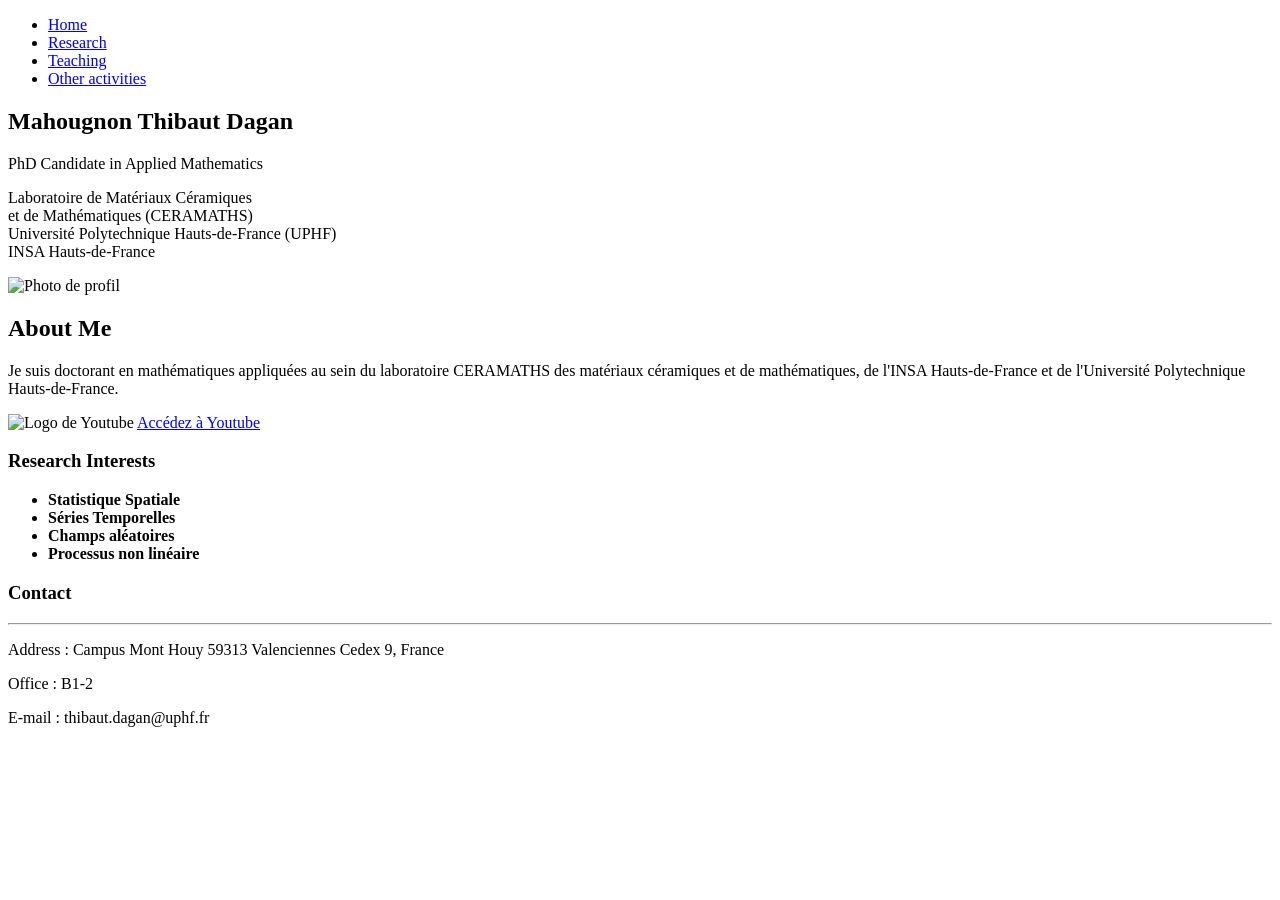
==== index.html @ aa47a345 "Add files via upload" ====
<!DOCTYPE html>
<html lang="fr">
<head>
    <meta charset="utf-8">
    <title>Accueil - Thibaut Dagan</title>
    <link rel="stylesheet" href="style.css">
</head>
<body>

    <!-- Barre de navigation -->
    <nav>
        <ul class="menu">
            <li><a href="index.html" class="nav-item active">Home</a></li>
            <li><a href="research.html" class="nav-item">Research</a></li>
            <li><a href="teaching.html" class="nav-item">Teaching</a></li>
            <li><a href="other.html" class="nav-item">Other activities</a></li>
        </ul>
    </nav>

    <!-- Présentation -->
    <section id="home">
        <div class="presentation">
            <div class="infos">
                <h1>Mahougnon Thibaut Dagan</h1>
                <p>
                    PhD Candidate in Applied Mathematics
                </p>

                <p>
                    Laboratoire de Matériaux Céramiques<br>
                    et de Mathématiques (CERAMATHS)<br>
                    Université Polytechnique Hauts-de-France (UPHF)<br>
                    INSA Hauts-de-France<br>
                </p>
            </div>
            <div class="photo">
                <img src="photo_profile.png" alt="Photo de profil">
            </div>
        </div>
    </section>

    <!-- About -->
    <section id="about">
        <h2>About Me</h2>
        <p>
            Je suis doctorant en mathématiques appliquées au sein du laboratoire CERAMATHS des matériaux céramiques et de mathématiques, de l'INSA Hauts-de-France et de l'Université Polytechnique Hauts-de-France.
        </p>
        <p>  
            <img class = "youtube" src="icones/youtube.png" alt="Logo de Youtube">
            <a href="https://www.youtube.com/watch?v=GDFDKmFZhto&t=2s">Accédez à Youtube</a> 
        </p> 
        <h3>Research Interests</h3>
        <ul>
            <li><strong>Statistique Spatiale</strong></li>
            <li><strong>Séries Temporelles</strong></li>
            <li><strong>Champs aléatoires</strong></li>
            <li><strong>Processus non linéaire</strong></li>
        </ul>
    </section>

    <h3>Contact</h3>
    <hr />
        <p>Address : Campus Mont Houy 59313 Valenciennes Cedex 9, France</p>
        <p>Office : B1-2</p>
        <p class="mail">E-mail : thibaut.dagan@uphf.fr </p>
</body>
</html>
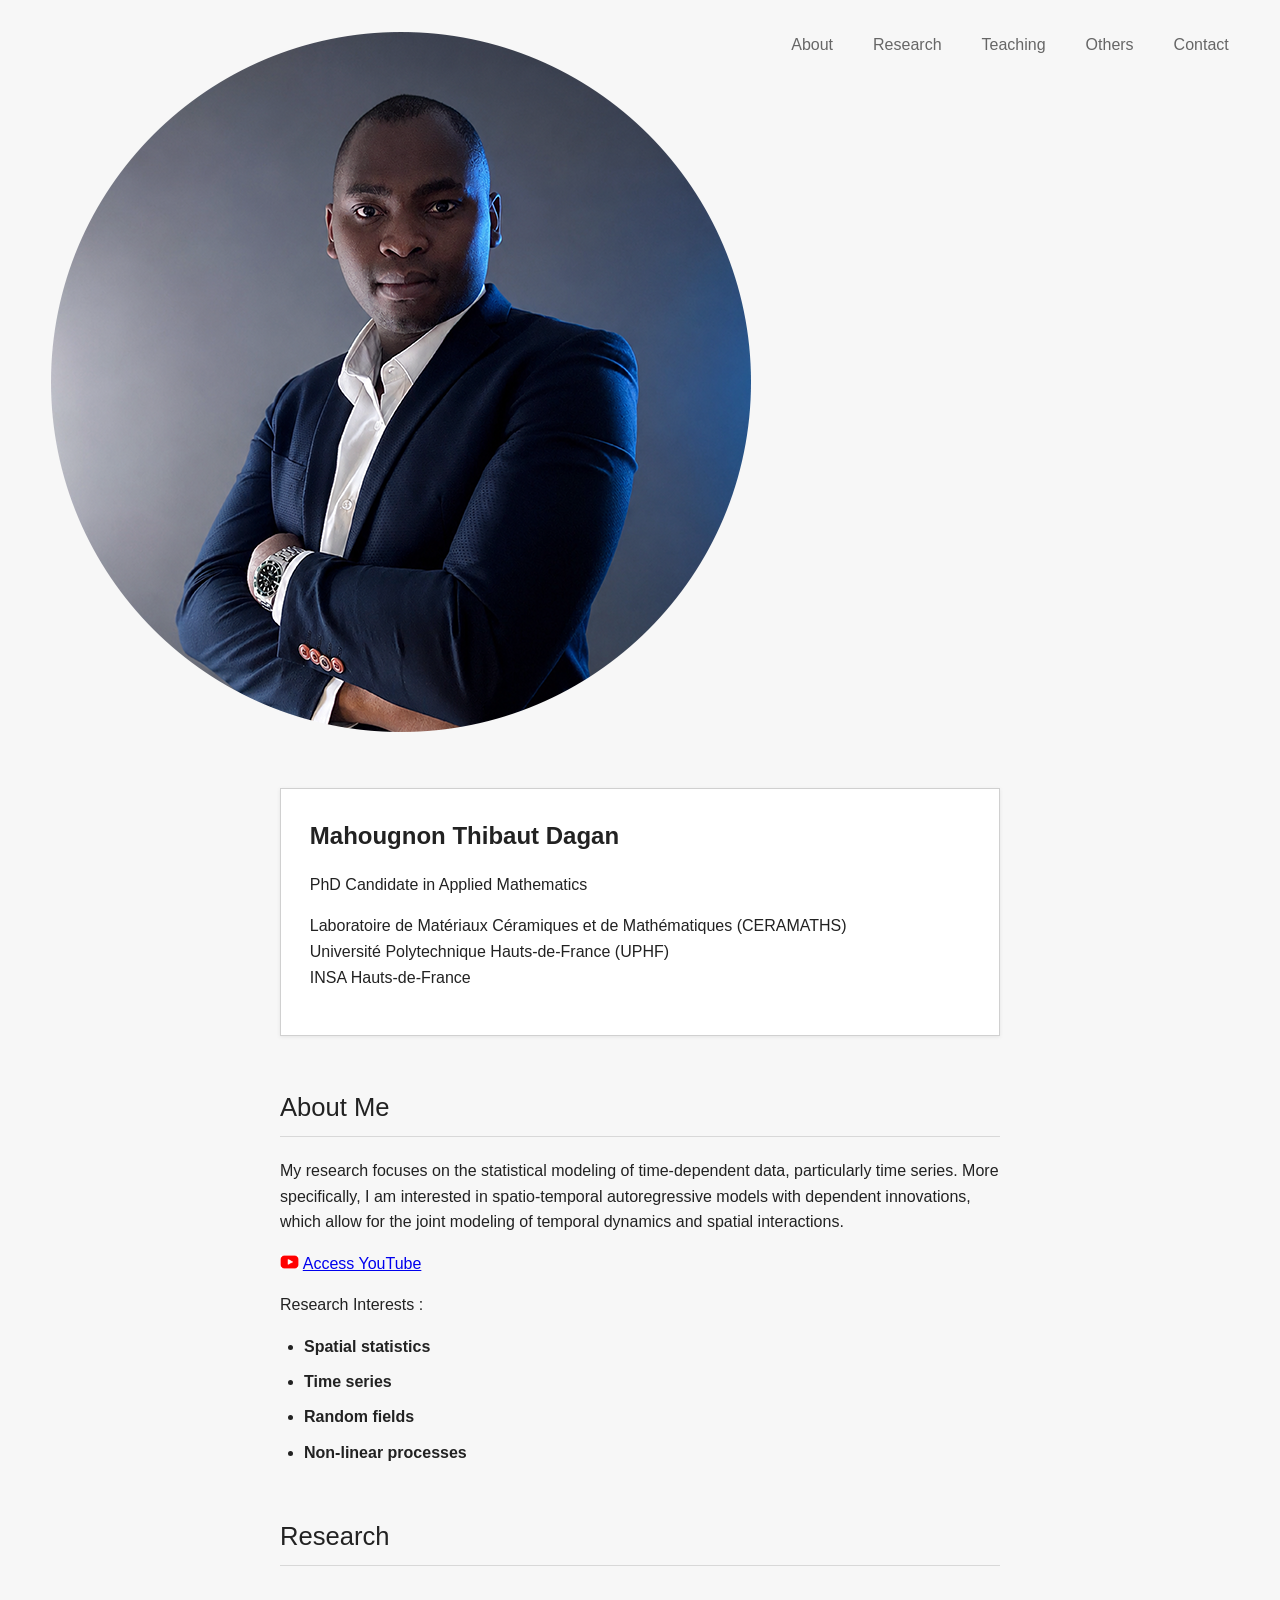
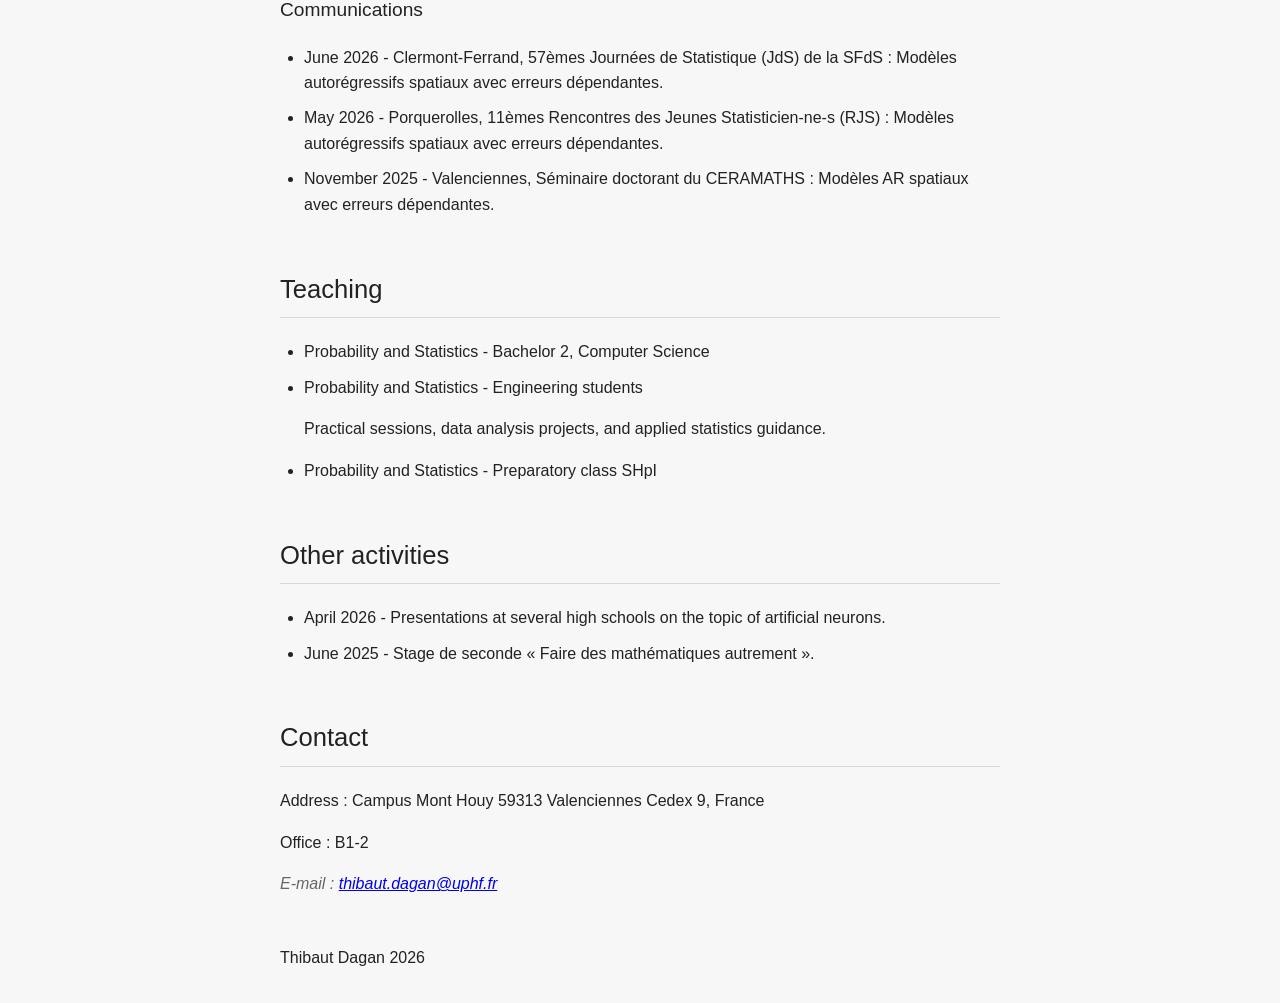
==== commit a1a33d7f: "Add files via upload" ====
--- a/index.html
+++ b/index.html
@@ -1,67 +1,109 @@
-<!DOCTYPE html>
-<html lang="fr">
-<head>
-    <meta charset="utf-8">
-    <title>Accueil - Thibaut Dagan</title>
-    <link rel="stylesheet" href="style.css">
-</head>
-<body>
-
-    <!-- Barre de navigation -->
-    <nav>
-        <ul class="menu">
-            <li><a href="index.html" class="nav-item active">Home</a></li>
-            <li><a href="research.html" class="nav-item">Research</a></li>
-            <li><a href="teaching.html" class="nav-item">Teaching</a></li>
-            <li><a href="other.html" class="nav-item">Other activities</a></li>
-        </ul>
-    </nav>
-
-    <!-- Présentation -->
-    <section id="home">
-        <div class="presentation">
-            <div class="infos">
-                <h1>Mahougnon Thibaut Dagan</h1>
-                <p>
-                    PhD Candidate in Applied Mathematics
-                </p>
-
-                <p>
-                    Laboratoire de Matériaux Céramiques<br>
-                    et de Mathématiques (CERAMATHS)<br>
-                    Université Polytechnique Hauts-de-France (UPHF)<br>
-                    INSA Hauts-de-France<br>
-                </p>
-            </div>
-            <div class="photo">
-                <img src="photo_profile.png" alt="Photo de profil">
-            </div>
-        </div>
-    </section>
-
-    <!-- About -->
-    <section id="about">
-        <h2>About Me</h2>
-        <p>
-            Je suis doctorant en mathématiques appliquées au sein du laboratoire CERAMATHS des matériaux céramiques et de mathématiques, de l'INSA Hauts-de-France et de l'Université Polytechnique Hauts-de-France.
-        </p>
-        <p>  
-            <img class = "youtube" src="icones/youtube.png" alt="Logo de Youtube">
-            <a href="https://www.youtube.com/watch?v=GDFDKmFZhto&t=2s">Accédez à Youtube</a> 
-        </p> 
-        <h3>Research Interests</h3>
-        <ul>
-            <li><strong>Statistique Spatiale</strong></li>
-            <li><strong>Séries Temporelles</strong></li>
-            <li><strong>Champs aléatoires</strong></li>
-            <li><strong>Processus non linéaire</strong></li>
-        </ul>
-    </section>
-
-    <h3>Contact</h3>
-    <hr />
-        <p>Address : Campus Mont Houy 59313 Valenciennes Cedex 9, France</p>
-        <p>Office : B1-2</p>
-        <p class="mail">E-mail : thibaut.dagan@uphf.fr </p>
-</body>
-</html>+<!DOCTYPE html>
+<html lang="fr">
+<head>
+    <meta charset="utf-8">
+    <meta name="viewport" content="width=device-width, initial-scale=1">
+    <meta name="description" content="Page personnelle de Mahougnon Thibaut Dagan, doctorant en mathématiques appliquées.">
+    <title>Accueil - Thibaut Dagan</title>
+    <link rel="stylesheet" href="style.css">
+</head>
+<body>
+
+    <!-- Navigation : chaque lien pointe vers une section de cette page -->
+    <nav aria-label="Navigation principale">
+        <ul class="menu">
+            <li class="nav-profile">
+                <a href="#home" aria-label="Retour à l'accueil">
+                    <img src="photo_profile.png" alt="Photo de profil de Thibaut Dagan">
+                </a>
+            </li>
+            <li><a href="#about" class="nav-item">About</a></li>
+            <li><a href="#research" class="nav-item">Research</a></li>
+            <li><a href="#teaching" class="nav-item">Teaching</a></li>
+            <li><a href="#other" class="nav-item">Others</a></li>
+            <li><a href="#contact" class="nav-item">Contact</a></li>
+        </ul>
+    </nav>
+
+    <main>
+        <!-- Présentation -->
+        <section id="home" aria-labelledby="page-title">
+            <div class="presentation">
+                <div class="infos">
+                    <h1 id="page-title">Mahougnon Thibaut Dagan</h1>
+                    <p>PhD Candidate in Applied Mathematics</p>
+                    <p>
+                        Laboratoire de Matériaux Céramiques et de Mathématiques (CERAMATHS)<br>
+                        Université Polytechnique Hauts-de-France (UPHF)<br>
+                        INSA Hauts-de-France
+                    </p>
+                </div>
+            </div>
+        </section>
+
+        <!-- À propos -->
+        <section id="about" aria-labelledby="about-title">
+            <h2 id="about-title">About Me</h2>
+            <p>
+                My research focuses on the statistical modeling of time-dependent data, particularly time series. More specifically, I am interested in spatio-temporal autoregressive models with dependent innovations, which allow for the joint modeling of temporal dynamics and spatial interactions.
+            </p>
+            <p>
+                <img class="youtube" src="icones/youtube.png" alt="">
+                <a href="https://www.youtube.com/watch?v=GDFDKmFZhto&amp;t=2s"
+                   target="_blank" rel="noopener noreferrer">Access YouTube</a>
+            </p>
+            <p>Research Interests : </p>
+            <ul>
+                <li><strong>Spatial statistics</strong></li>
+                <li><strong>Time series</strong></li>
+                <li><strong>Random fields</strong></li>
+                <li><strong>Non-linear processes</strong></li>
+            </ul>
+        </section>
+
+        <!-- Recherche -->
+        <section id="research" aria-labelledby="research-title">
+            <h2 id="research-title">Research</h2>
+            <h3>Communications</h3>
+            <ul>
+                <li>June 2026 - Clermont-Ferrand, 57èmes Journées de Statistique (JdS) de la SFdS : Modèles autorégressifs spatiaux avec erreurs dépendantes.</li>
+                <li>May 2026 - Porquerolles, 11èmes Rencontres des Jeunes Statisticien-ne-s (RJS) : Modèles autorégressifs spatiaux avec erreurs dépendantes.</li>
+                <li>November 2025 - Valenciennes, Séminaire doctorant du CERAMATHS : Modèles AR spatiaux avec erreurs dépendantes.</li>
+            </ul>
+        </section>
+
+        <!-- Enseignement -->
+        <section id="teaching" aria-labelledby="teaching-title">
+            <h2 id="teaching-title">Teaching</h2>
+            <ul>
+                <li>Probability and Statistics - Bachelor 2, Computer Science</li>
+                <li>Probability and Statistics - Engineering students</li>
+                    <p>Practical sessions, data analysis projects, and applied statistics guidance.</p>
+                <li>Probability and Statistics - Preparatory class SHpI</li>
+            </ul>
+        </section>
+
+        <!-- Autres activités -->
+        <section id="other" aria-labelledby="other-title">
+            <h2 id="other-title">Other activities</h2>
+            <ul>
+                <li>April 2026 - Presentations at several high schools on the topic of artificial neurons.</li>
+                <li>June 2025 - Stage de seconde « Faire des mathématiques autrement ».</li>
+            </ul>
+        </section>
+
+        <!-- Coordonnées -->
+        <section id="contact" aria-labelledby="contact-title">
+            <h2 id="contact-title">Contact</h2>
+            <p><span class="contact-label">Address :</span> Campus Mont Houy 59313 Valenciennes Cedex 9, France</p>
+            <p><span class="contact-label">Office :</span> B1-2</p>
+            <p class="mail"><span class="contact-label">E-mail :</span> <a href="mailto:thibaut.dagan@uphf.fr">thibaut.dagan@uphf.fr</a></p>
+        </section>
+    </main>
+
+    <footer class="site-footer">
+        Thibaut Dagan 2026
+    </footer>
+
+</body>
+</html>
--- a/style.css
+++ b/style.css
@@ -0,0 +1,211 @@
+/* ========================= */
+/* Style général             */
+/* ========================= */
+
+html{
+    scroll-behavior:smooth;
+}
+
+body{
+
+    font-family:Arial, Helvetica, sans-serif;
+
+    font-size:1em;
+
+    color:#222;
+
+    background:#f7f7f7;
+
+    width:45em;
+
+    margin:2em auto;
+
+    line-height:1.6;
+
+}
+
+/* ========================= */
+/* Barre de navigation       */
+/* ========================= */
+
+nav{
+
+    text-align:center;
+
+    margin-bottom:3em;
+
+}
+
+.menu{
+
+    list-style:none;
+
+    display:flex;
+
+    justify-content:center;
+
+    gap:2.5em;
+
+    margin:0;
+
+    padding:0;
+
+}
+
+.menu li{
+
+    margin:0;
+
+}
+
+.nav-item{
+
+    text-decoration:none;
+
+    color:#666;
+
+    font-size:1em;
+
+    transition:color 0.2s;
+
+}
+
+.nav-item:hover{
+
+    color:#000;
+
+}
+
+.nav-item.active{
+
+    color:#000;
+
+    font-weight:bold;
+
+}
+
+/* ========================= */
+/* Carte de présentation     */
+/* ========================= */
+
+.presentation{
+
+    display:flex;
+
+    justify-content:space-between;
+
+    align-items:flex-start;
+
+    background:white;
+
+    border:0.06em solid #d0d0d0;
+
+    padding:1.8em;
+
+    margin-bottom:1em;
+
+    box-shadow:0 0.08em 0.25em rgba(0,0,0,0.08);
+
+}
+
+.infos{
+
+    width:40em;
+
+}
+
+.photo img{
+
+    width:12.5em;
+
+    height:auto;
+
+}
+
+.mail{
+
+    color:#666;
+
+    font-style:italic;
+
+}
+
+.youtube{
+    width:1.2em
+}
+
+/* ========================= */
+/* Titres                    */
+/* ========================= */
+
+h1{
+
+    margin-top:0;
+
+    margin-bottom:0.5em;
+
+    font-size:1.5em;
+
+    font-weight:600;
+
+}
+
+h2{
+
+    margin-top:2em;
+
+    padding-bottom:0.3em;
+
+    border-bottom:0.06em solid #d8d8d8;
+
+    font-size:1.6em;
+
+    font-weight:500;
+
+}
+
+h3{
+
+    margin-top:1.5em;
+
+    font-size:1.2em;
+
+    font-weight:500;
+
+}
+
+/* ========================= */
+/* Paragraphes               */
+/* ========================= */
+
+p{
+
+    margin-bottom:1em;
+
+}
+
+/* ========================= */
+/* Listes                    */
+/* ========================= */
+
+ul{
+
+    padding-left:1.5em;
+
+}
+
+li{
+
+    margin-bottom:0.6em;
+
+}
+
+/* ========================= */
+/* Sections                  */
+/* ========================= */
+
+section{
+
+    margin-bottom:3em;
+
+}
